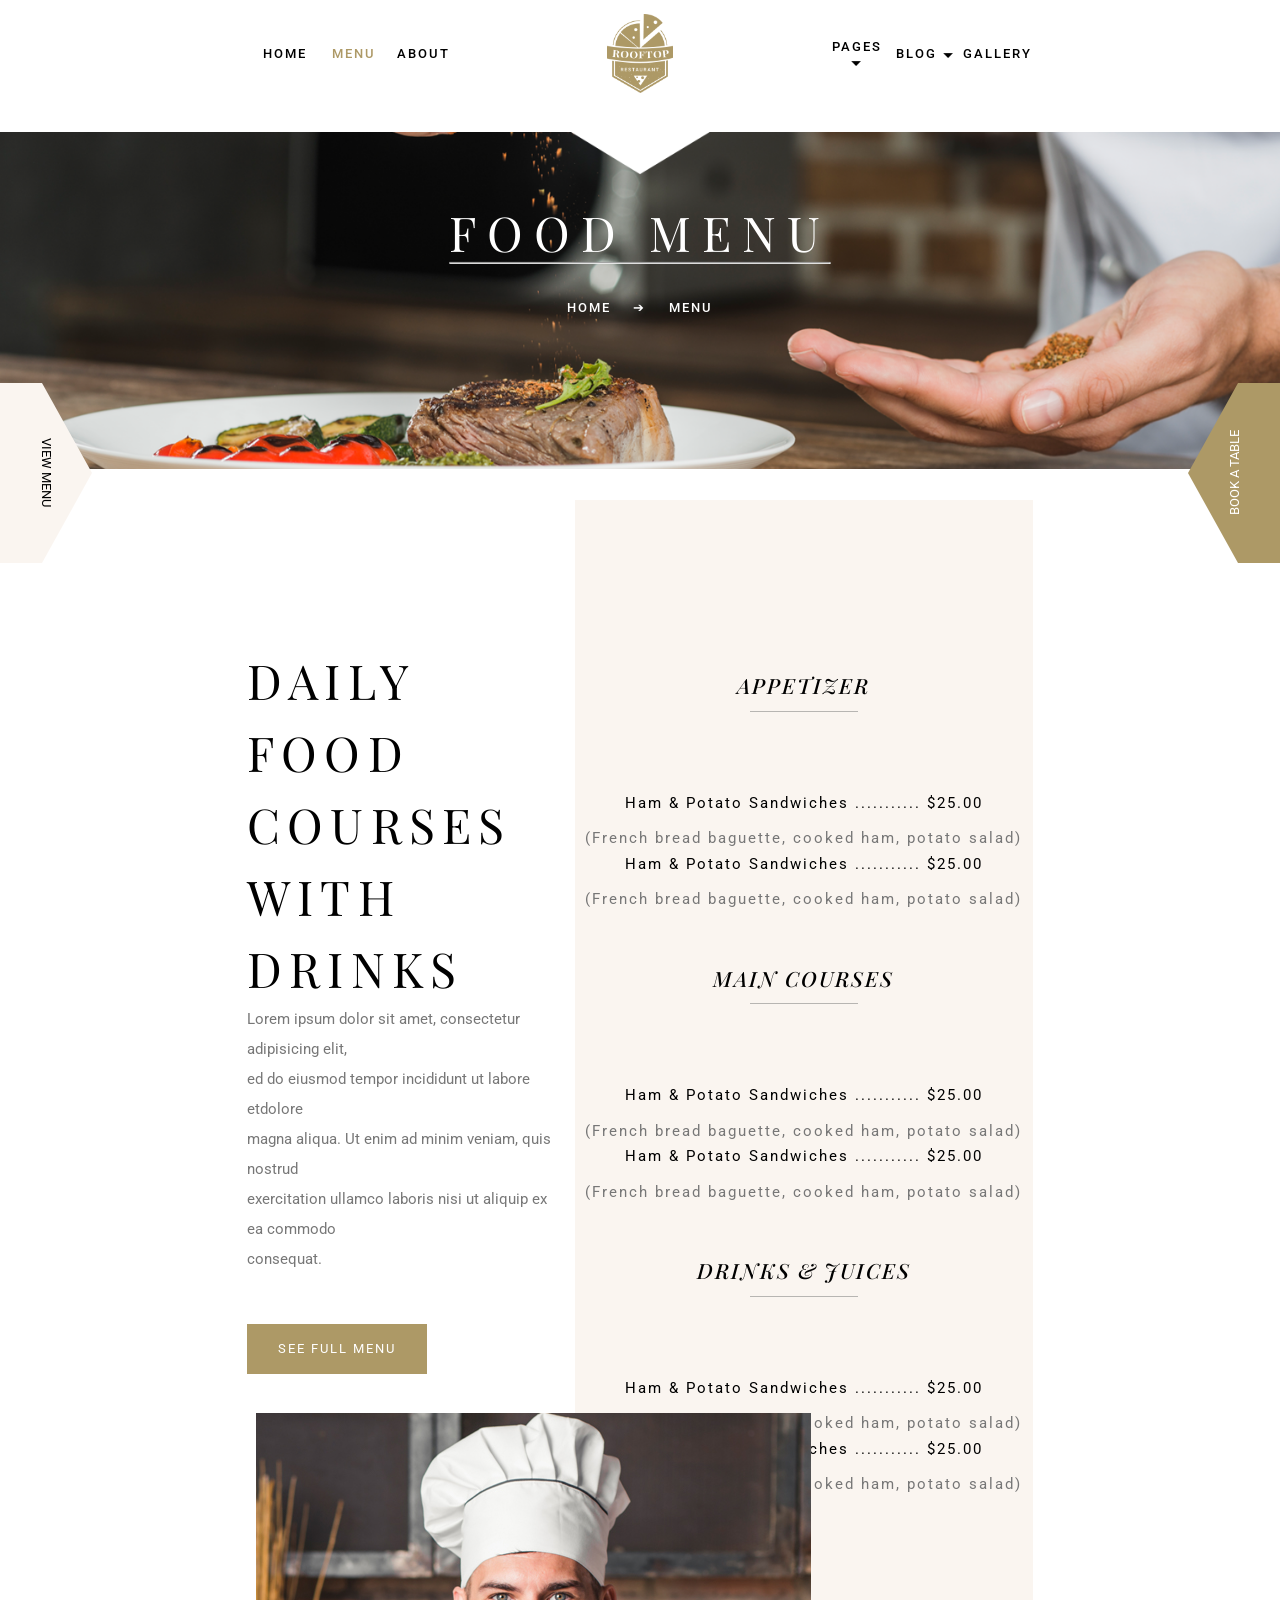
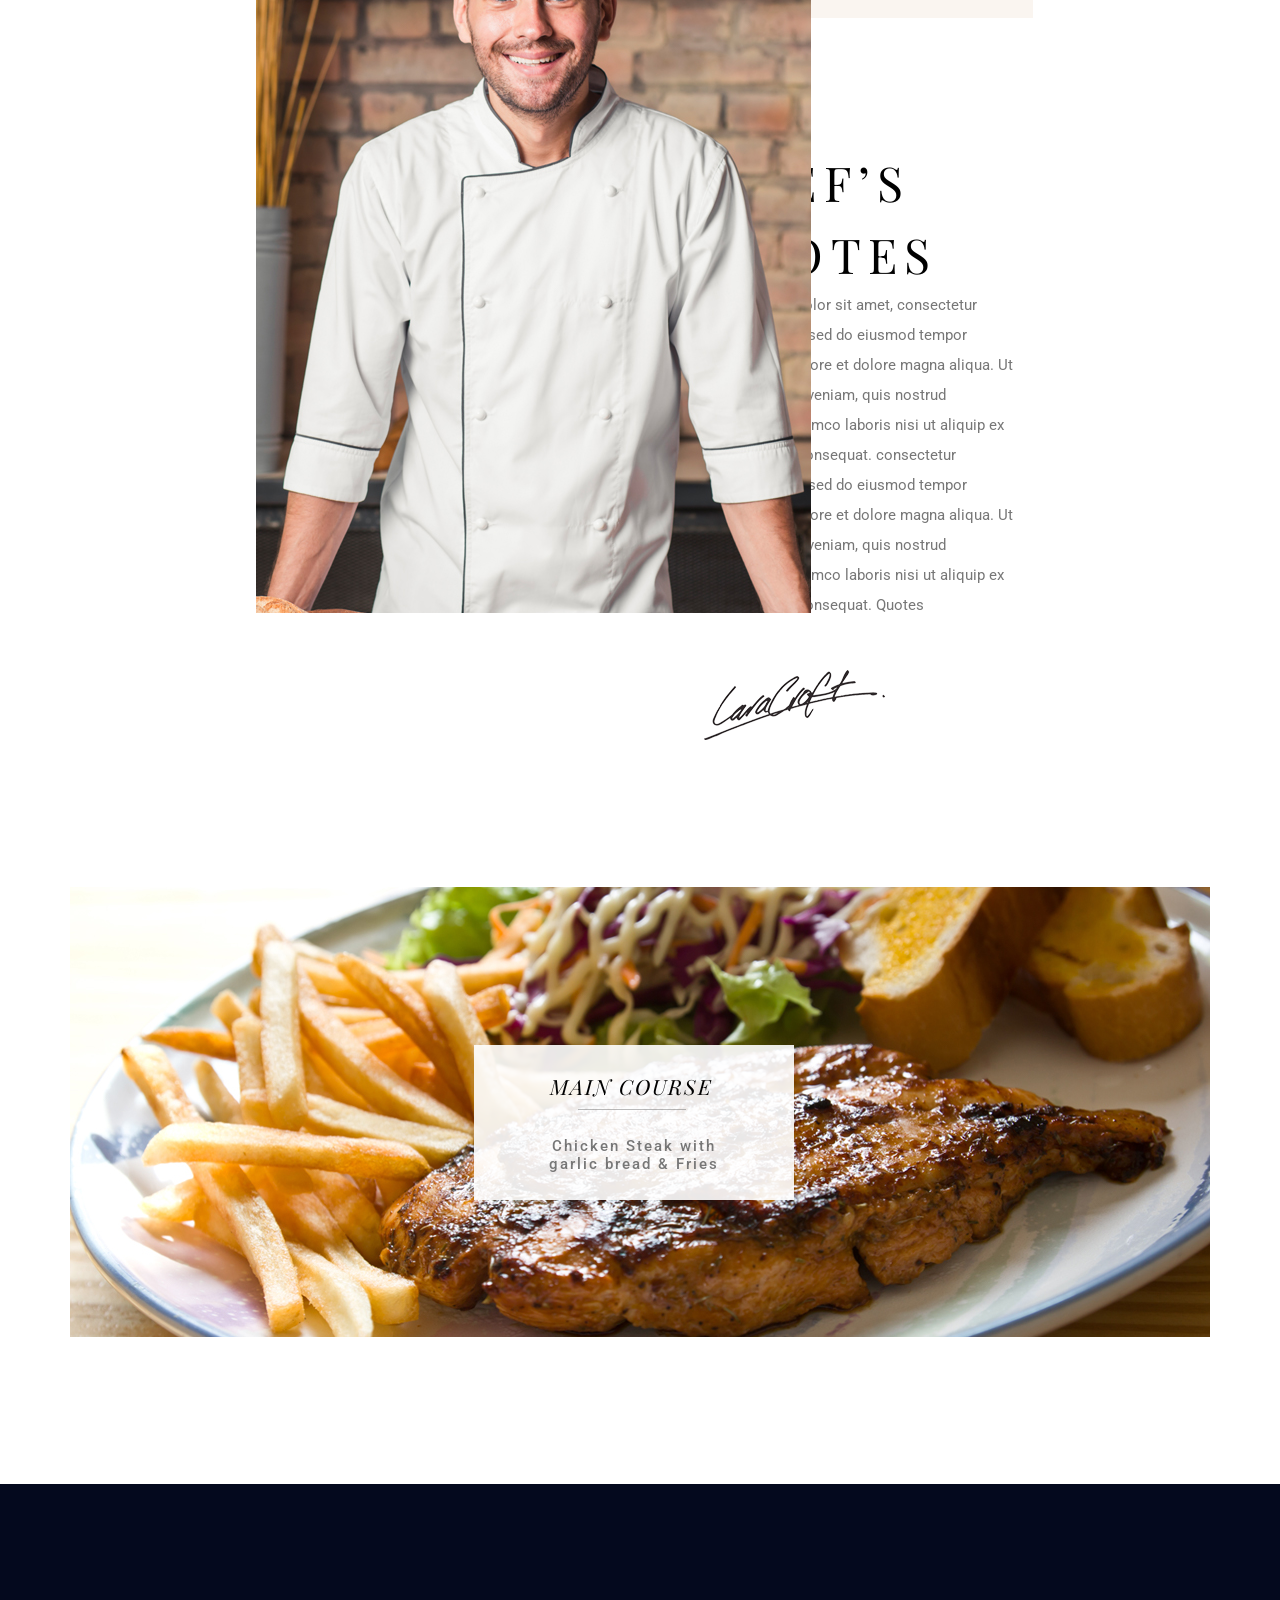
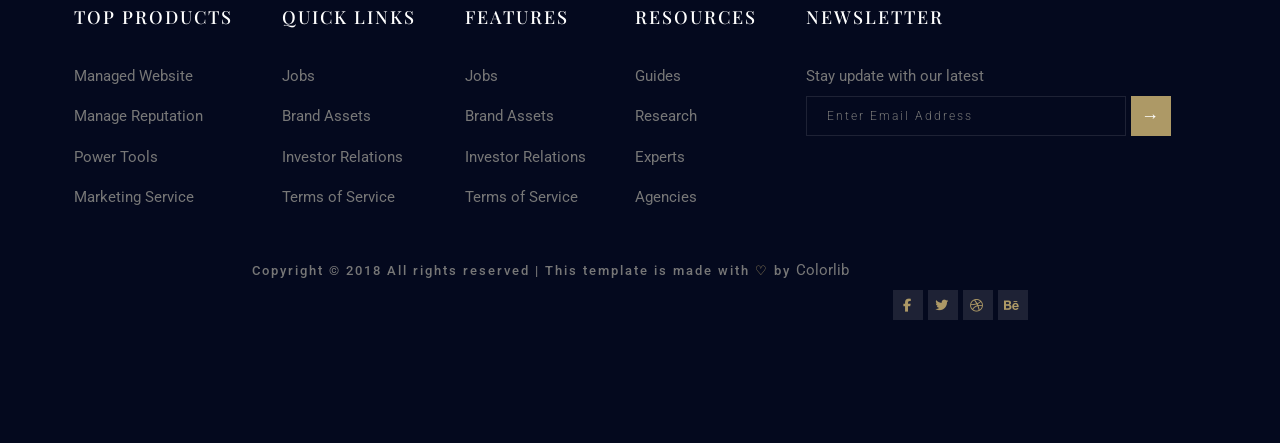
==== menu.html @ 67636c3a "Add files via upload" ====
<!doctype html>
<html lang="en">
    <head>
        <link rel="preconnect" href="https://fonts.googleapis.com" />
        <link rel="preconnect" href="https://fonts.gstatic.com" crossorigin />
        <link
            href="https://fonts.googleapis.com/css2?family=Playfair+Display:ital,wght@0,400..900;1,400..900&family=Roboto:ital,wght@0,100..900;1,100..900&display=swap"
            rel="stylesheet"
        />
        <link
        rel="stylesheet"
        href="https://cdnjs.cloudflare.com/ajax/libs/font-awesome/6.5.1/css/all.min.css"
        />
        <meta charset="UTF-8" />
        <meta name="viewport" content="width=device-width, initial-scale=1.0" />
        <title>Menu</title>
        <link rel="stylesheet" href="css/menu.css" />
    </head>

    <body>
        <header class="header">
            <ul>
                <li><a href="index.html">HOME</a></li>
                <li><a href="menu.html" class="dourado">MENU</a></li>
                <li><a href="about.html">ABOUT</a></li>
                <li id="espaco"><img src="img/logo.png" alt="" id="logo" /></li>
                <li>
                    <a href="pages.html">PAGES 🞃</a>

                    <ul id="dropdown">
                        <li><a href="contact.html">Contact</a></li>
                        <li><a href="elements.html">Elements</a></li>
                    </ul>
                </li>

                <li>
                    <a href="blog.html">BLOG 🞃</a>
                    <ul id="dropdown">
                        <li><a href="blog.html">Blog</a></li>
                        <li><a href="blogDetail.html">Blog Detail</a></li>
                    </ul>
                </li>
                <li><a href="gallery.html">GALLERY</a></li>
            </ul>
        </header>

        <main>
            <section id="section01"></section>
        </main>

        <div id="nome">
            food menu <br />
            <hr />
            <a href="index.html">HOME</a>
            <a href="">➔</a>
            <a href="menu.html">MENU</a>
        </div>

        <div class="booktable">
            <p>
                <a href="">BOOK A TABLE</a>
            </p>
        </div>
        <div class="viewmenu">
            <p>
                <a href="">VIEW MENU</a>
            </p>
        </div>

        <section class="colunacentro">
            <div class="esquerda">
                <h1>
                    Daily Food
                    <br />
                    Courses with
                    <br />
                    Drinks
                    <br />
                </h1>
                <p>
                    Lorem ipsum dolor sit amet, consectetur adipisicing elit,<br />
                    ed do eiusmod tempor incididunt ut labore etdolore <br />
                    magna aliqua. Ut enim ad minim veniam, quis nostrud <br />
                    exercitation ullamco laboris nisi ut aliquip ex <br />
                    ea commodo
                    <br />
                    consequat.
                </p>

                <a href="" class="seefullmenu">SEE FULL MENU</a>
            </div>

            <div class="menu">
                <div class="single-menu">
                    <h3>Appetizer</h3>
                    <ul class="list">
                        <li>
                            <p class="menu-item">
                                Ham &amp; Potato Sandwiches ........... $25.00
                            </p>
                            <p>
                                (French bread baguette, cooked ham, potato
                                salad)
                            </p>
                        </li>
                        <li>
                            <p class="menu-item">
                                Ham &amp; Potato Sandwiches ........... $25.00
                            </p>
                            <p>
                                (French bread baguette, cooked ham, potato
                                salad)
                            </p>
                        </li>
                    </ul>
                </div>

                <div class="single-menu">
                    <h3>Main Courses</h3>
                    <ul class="list">
                        <li>
                            <p class="menu-item">
                                Ham &amp; Potato Sandwiches ........... $25.00
                            </p>
                            <p>
                                (French bread baguette, cooked ham, potato
                                salad)
                            </p>
                        </li>
                        <li>
                            <p class="menu-item">
                                Ham &amp; Potato Sandwiches ........... $25.00
                            </p>
                            <p>
                                (French bread baguette, cooked ham, potato
                                salad)
                            </p>
                        </li>
                    </ul>
                </div>

                <div class="single-menu">
                    <h3>Drinks &amp; Juices</h3>
                    <ul class="list">
                        <li>
                            <p class="menu-item">
                                Ham &amp; Potato Sandwiches ........... $25.00
                            </p>
                            <p>
                                (French bread baguette, cooked ham, potato
                                salad)
                            </p>
                        </li>
                        <li>
                            <p class="menu-item">
                                Ham &amp; Potato Sandwiches ........... $25.00
                            </p>
                            <p>
                                (French bread baguette, cooked ham, potato
                                salad)
                            </p>
                        </li>
                    </ul>
                </div>
            </div>
        </section>

        <section class="chefs-quotes">
            <img src="img/chefs-quotes.jpg" alt="" class="img1 overlay" />

            <h1>
                Chef’s <br />
                Quotes
            </h1>
            <p>
                Lorem ipsum dolor sit amet, consectetur adipisicing elit, sed do
                eiusmod tempor incididunt ut labore et dolore magna aliqua. Ut
                enim ad minim veniam, quis nostrud exercitation ullamco laboris
                nisi ut aliquip ex ea commodo consequat. consectetur adipisicing
                elit, sed do eiusmod tempor incididunt ut labore et dolore magna
                aliqua. Ut enim ad minim veniam, quis nostrud exercitation
                ullamco laboris nisi ut aliquip ex ea commodo consequat. Quotes
            </p>
            <img src="img/signature.png"/>
        </section>

        <section class="foto">
            <img src="img/left-arrow.png" alt="" class="seta" />
            <div class="maincourse">
                <img src="img/callaction-bg.jpg" class="callaction">
                <div class="box-texto">
                  <h3>Main Course</h3>
                  <p>Chicken Steak with garlic bread & Fries</p>
                </div>
              </div>
            <img src="img/right-arrow.png" alt="" class="seta" />
        </section>

        <footer class="rodape">
            <div>
                <div>
                    <h1>Top Products</h1>
                    <p>
                        <a href="">Managed Website</a><br />
                        <a href="">Manage Reputation</a> <br />
                        <a href="">Power Tools</a> <br />
                        <a href="">Marketing Service</a> <br />
                    </p>
                </div>
                <div>
                    <h1>Quick links</h1>
                    <p>
                        <a href="">Jobs</a><br />
                        <a href="">Brand Assets</a><br />
                        <a href="">Investor Relations</a><br />
                        <a href="">Terms of Service</a><br />
                    </p>
                </div>
                <div>
                    <h1>Features</h1>
                    <p>
                        <a href="">Jobs</a><br />
                        <a href="">Brand Assets</a><br />
                        <a href="">Investor Relations</a><br />
                        <a href="">Terms of Service</a><br />
                    </p>
                </div>
                <div>
                    <h1>Resources</h1>
                    <p>
                        <a href="">Guides</a><br />
                        <a href="">Research</a><br />
                        <a href="">Experts</a><br />
                        <a href="">Agencies</a <br />
                    </p>
                </div>
                <div class="newsletter">
                    <h1>NEWSLETTER</h1>
                    <p>Stay update with our latest</p>
                    <input type="email" class="email-rodape" placeholder="Enter Email Address" />
                    <button class="btn-rodape">→</button>
                </div>
            </div>
            <div class="final">
                <div class="Copyright">
                    <p>Copyright © 2018 All rights reserved | This template is made with <span class="dourado">♡</span> by <a href="#" class="dourado">Colorlib</a></p>
                </div>
                <div class="social">
                    <a href="#" class="media"><i class="fa-brands fa-facebook-f"></i></a>
                    <a href="#" class="media"><i class="fa-brands fa-twitter"></i></a>
                    <a href="#" class="media"><i class="fab fa-dribbble"></i></i></a>
                    <a href="#" class="media"><i class="fa-brands fa-behance"></i></a>
                </div>
            </div>
        </footer>
    </body>
</html>
---- css/menu.css ----
* {
    color: #777777;
    font-family: "Roboto", sans-serif;
    box-sizing: border-box;
    margin: 0;
    font-weight: 500;
    letter-spacing: 2px;
    font-size: 13px;
    text-decoration: none;
}
body {
    overflow-x: hidden;
}

.dourado {
    color: #ad9966;
}

.header {
    text-align: center;
    position: sticky;
    background-color: white;
    height: 100px;
    padding-top: 14px;
    top: 0;
    z-index: 3;
    /*box-shadow: -21.213px 21.213px 30px 0px rgba(158, 158, 158, 0.3);*/
}

header a {
    color: black;
    transition: all 0.3s ease 0s;
}

header a:hover {
    color: #ad9966;
}

hr {
    color: white;
}

ul {
    padding: 0;
}

header li {
    display: inline-block;
    width: 5%;
    vertical-align: middle;
    position: relative;
}

#logo {
    width: 27%;
    vertical-align: middle;
    padding: 0;
    width: 66.81px;
    height: 79.38px;
}

#espaco {
    width: 360px;
}

#dropdown {
    position: absolute;
    top: 100%;
    left: 0;
    background: #fff;
    min-width: 160px;
    box-shadow: 0 4px 12px rgba(0, 0, 0, 0.1);
    z-index: 100;
    opacity: 0;
    visibility: hidden;
    transition: opacity 0.2s ease;
    padding: 0;
    list-style: none;
    text-align: left;
}

#dropdown a {
    padding: 28px 20px 22px;
    font-size: 14px;
    width: 160px;
    float: left;
}
#dropdown li {
    display: block;
    width: 100%;
}
li:hover #dropdown {
    display: block;
    opacity: 1;
    visibility: visible;
}

#section01 {
    height: 400px;
    background-image: url(../img/bannermenu.png);
    background-size: contain;
    background-repeat: no-repeat;
    background-position: center;
    position: relative;
}

#nome {
    position: absolute;
    top: 30%;
    transform: translate(-50%, -50%);
    left: 50%;
    color: #fff;
    font-size: 48px;
    text-transform: uppercase;
    letter-spacing: 10.8px;
    font-family: "Playfair Display", serif;
    line-height: 1.2em;
    margin-bottom: 0;
    margin-top: 0;
    font-weight: normal;
    text-align: center;
}

#nome a {
    color: white;
    transition: all 0.3s ease 0s;
}

#nome a:hover {
    color: #ad9966;
}

header a {
    color: black;
    transition: all 0.3s ease 0s;
}

header a:hover {
    color: #ad9966;
}

hr {
    color: white;
}

#nome > p {
    font-size: 18px;
    text-decoration: none;
    text-align: center;
    font-weight: normal;
    letter-spacing: normal;
}

.booktable {
    background-image: url(../img/book-table-bg.png);
    position: fixed;
    top: 52.5%;
    transform: translateY(-50%);
    width: 92px;
    height: 180px;
    right: 0;
    transition: all 0.4s ease 0s;
    display: flex;
    align-items: center;
    justify-content: center;
    z-index: 3;
}
.booktable a {
    color: white;
    width: 92px;
    font-size: 13px;
    font-weight: 400;
    text-align: left;
    letter-spacing: normal;
    z-index: 9;
}
.booktable a:hover {
    transition: transform 0.4s ease;
    color: black;
}
.booktable p {
    transform: rotate(270deg);
    transition: transform 0.4s ease;
}
.booktable:hover p {
    transform: rotate(360deg);
    color: #ad9966;
}

.viewmenu {
    background-image: url(../img/view-menu-bg.png);
    position: fixed;
    top: 52.5%;
    transform: translateY(-50%);
    width: 92px;
    height: 180px;
    left: 0;
    transition: all 0.4s ease 0s;
    display: flex;
    align-items: center;
    justify-content: center;
}
.viewmenu a {
    color: black;
    width: 92px;
    font-size: 13px;
    font-weight: 400;
    text-align: left;
    letter-spacing: normal;
}
.viewmenu a:hover {
    color: #ad9966;
    transition: transform 0.4s ease;
}
.viewmenu p {
    transform: rotate(90deg);
    transition: transform 0.4s ease;
}
.viewmenu:hover p {
    transition: transform 0.4s ease;
    transform: rotate(0deg);
    color: #ad9966;
}

.colunacentro {
    display: flex;
    flex-wrap: wrap;
    margin-right: -15px;
    margin-left: -15px;
    justify-content: center;
}

.esquerda {
    width: 25%;
    height: auto;
    padding-top: 144px;
}

.esquerda h1 {
    color: black;
    font-size: 48px;
    letter-spacing: 7.2px;
    text-transform: uppercase;
    font-family: "Playfair Display", serif;
    line-height: 72px;
    font-weight: 400;
}

.esquerda p {
    margin-bottom: 50px;
    color: #777777;
    font-family: "Roboto", sans-serif;
    font-size: 15px;
    font-weight: 400;
    letter-spacing: normal;
    line-height: 30px;
}

.seefullmenu {
    line-height: 48px;
    padding: 0 30px;
    border-radius: 0px;
    background: #ad9966;
    border: 1px solid #ad9966;
    display: inline-block;
    font-weight: normal;
    position: relative;
    letter-spacing: 2px;
    transition: all 0.4s ease 0s;
    cursor: pointer;
    color: white;
}

.seefullmenu:hover {
    background: transparent;
    color: #ad9966;
}

.menu {
    background-color: #faf5f0;
    list-style-type: none;
    padding: 120px 0px;
    text-align: center;
    width: 35%;
}

.menu h3 {
    color: black;
    font-size: 21px;
    font-style: italic;
    text-transform: uppercase;
    font-family: "Playfair Display", serif;
    line-height: 1.5em;
    margin-bottom: 10px;
    line-height: 31.5px;
    margin: 50px 0px;
    padding-bottom: 20px;
    border-bottom: #777777;
}

h3::after {
    content: "";
    display: block;
    width: 12vh;
    height: 1px;
    background-color: #777777;
    opacity: 0.5;
    margin: 1vh auto;
}

.menu-item {
    margin-bottom: 10px;
    font-weight: 500;
    color: black;
    list-style: none;
}

.menu p {
    font-family: "Roboto", sans-serif;
    font-size: 15px;
    font-weight: 400;
    line-height: 1.7;
    list-style: none;
}

.menu li {
    list-style: none;
}

.overlay {
    position: absolute;
    left: 0;
    right: 0;
    top: 0;
    bottom: 0;
    z-index: 2;
    -webkit-transition: all 0.4s ease 0s;
    transition: all 0.4s ease 0s;
}

.img1 {
    top: 157%;
    left: 20%;
}

.chefs-quotes {
    margin-top: 10%;
    margin-left: 55%;
}

.chefs-quotes h1 {
    color: black;
    font-size: 48px;
    letter-spacing: 7.2px;
    text-transform: uppercase;
    font-family: "Playfair Display", serif;
    line-height: 72px;
    font-weight: 400;
    width: 20%;
}

.chefs-quotes p {
    margin-bottom: 50px;
    color: #777777;
    font-family: "Roboto", sans-serif;
    font-size: 15px;
    font-weight: 400;
    letter-spacing: normal;
    line-height: 30px;
    width: 55%;
}
/*Foto do prato que era para ser um carrossel*/
.foto {
    position: relative;
    text-align: center;
    margin: 144px 0px;
}
.seta {
    position: absolute;
    top: 50%;
    transform: translateY(-50%);
    width: 40px;
    cursor: pointer;
    display: inline-block;
    filter: opacity(30%);
    transition: all 0.4s ease 0s;
}
.seta:hover {
    filter: opacity(100%);
}
.seta:first-of-type {
    left: 266px;
}
.seta:last-of-type {
    right: 266px;
}
.callation {
    background: url(callaction-bg.jpg);
    display: inline-block;
    height: 450px;
    width: 1140px;
}

.maincourse {
    position: relative;
    text-align: center;
}
.box-texto {
    padding-top: 3vh;
    padding-bottom: 3vh;
    padding-left: 6vh;
    padding-right: 6vh;
    position: absolute;
    top: 35%;
    left: 37%;
    text-align: center;
    background-color: #ffffffe6;
    width: 25%;
}

.box-texto h3 {
    font-size: 21px;
    font-family: "Playfair Display", serif;
    color: #000000;
    font-weight: lighter;
    text-transform: uppercase;
    width: 90%;
    padding-left: 2vh;
    padding-bottom: 2vh;
    font-style: italic;
}

.box-texto h3::after {
    content: "";
    display: block;
    width: 12vh;
    height: 1px;
    background-color: #777777;
    opacity: 0.5;
    margin: 1vh auto;
}

.box-texto p {
    font-family: "Roboto", sans-serif;
    font-size: 15px;
    color: #777777;
}

.rodape {
    width: 100%;
    padding: 120px 0px;
    background-color: #04091e;
    text-align: center;
}
.rodape div {
    display: inline-block;
    text-align: left;
    margin: 0px 22px;
}
.rodape h1 {
    font-family: "Playfair Display", serif;
    font-size: 18px;
    line-height: 27px;
    text-transform: uppercase;
    color: #fff;
    margin-bottom: 25px;
}
.rodape a {
    color: rgb(119, 119, 119);
    font-size: 15px;
    line-height: 40.5px;
    font-weight: 400;
    letter-spacing: normal;
    transition: all 0.4s ease 0s;
}
.rodape a:hover {
    color: #ad9966;
}
.newsletter {
    vertical-align: top;
    width: 400px;
}
.newsletter p {
    color: rgb(119, 119, 119);
    font-size: 15px;
    line-height: 40.5px;
    font-weight: 400;
    letter-spacing: normal;
}
.email-rodape {
    height: 40px;
    width: 80%;
    background: transparent;
    border: solid 1px rgba(255, 255, 255, 0.1);
    color: #fff;
    font-weight: 300;
    font-size: 12px;
    padding: 0px 20px;
}
.btn-rodape {
    height: 40px;
    width: 40px;
    background: #ad9966;
    padding: 0;
    display: inline-block;
    vertical-align: bottom;
    border: none;
    color: #fff;
    line-height: 100%;
    font-size: 18px;
}
.btn-rodape:hover {
    cursor: pointer;
    text-decoration: none;
}
.final {
    padding-top: 32px;
    display: block;
    width: 64%;
}
.Copyright {
    float: left;
    letter-spacing: normal;
}
.social {
    vertical-align: bottom;
    float: right;
}
.media {
    display: inline-flex;
    justify-content: center;
    align-items: center;
    width: 30px;
    height: 30px;
    transition: all 0.4s ease 0s;
    background: rgba(255, 255, 255, 0.1);
    letter-spacing: normal;
    font-size: normal;
    font-weight: normal;
}
.media:hover {
    background-color: #ad9966;
}
.media:hover i {
    color: #fff;
}
.media i {
    color: #ad9966;
}
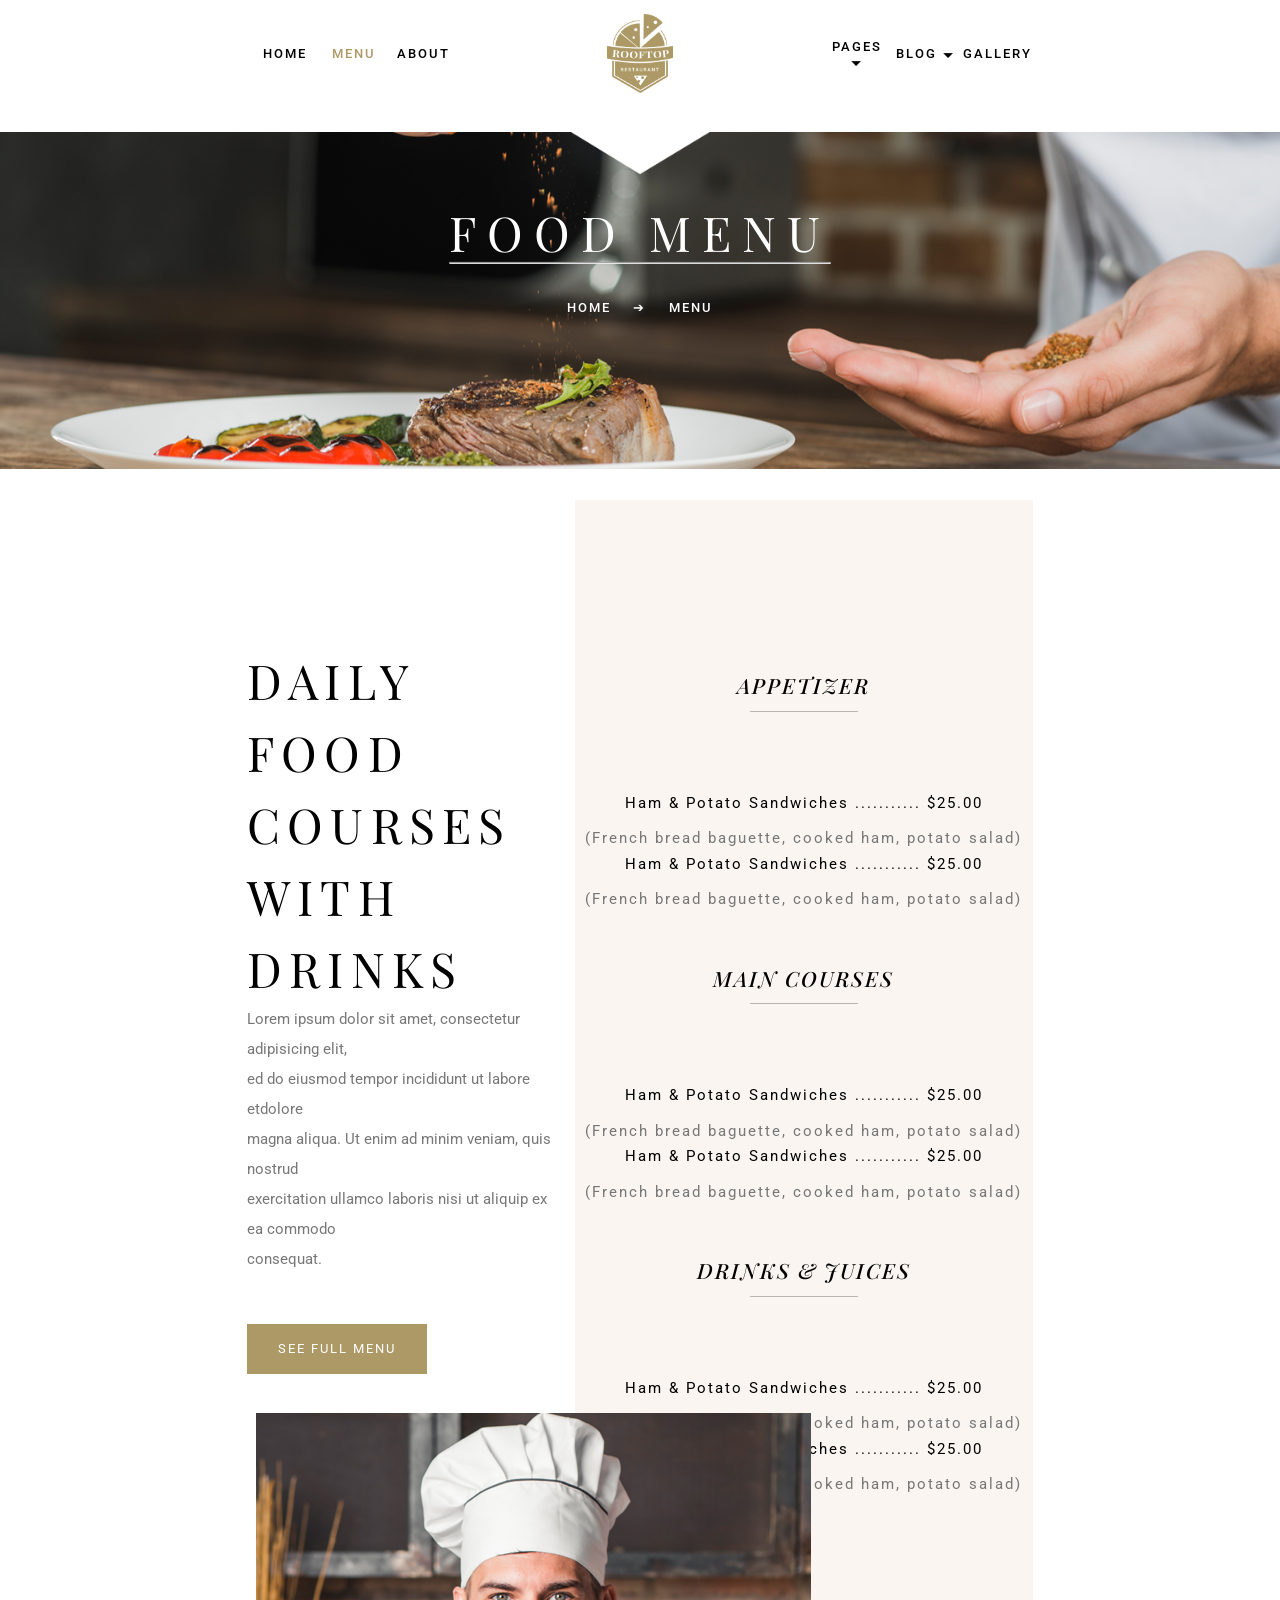
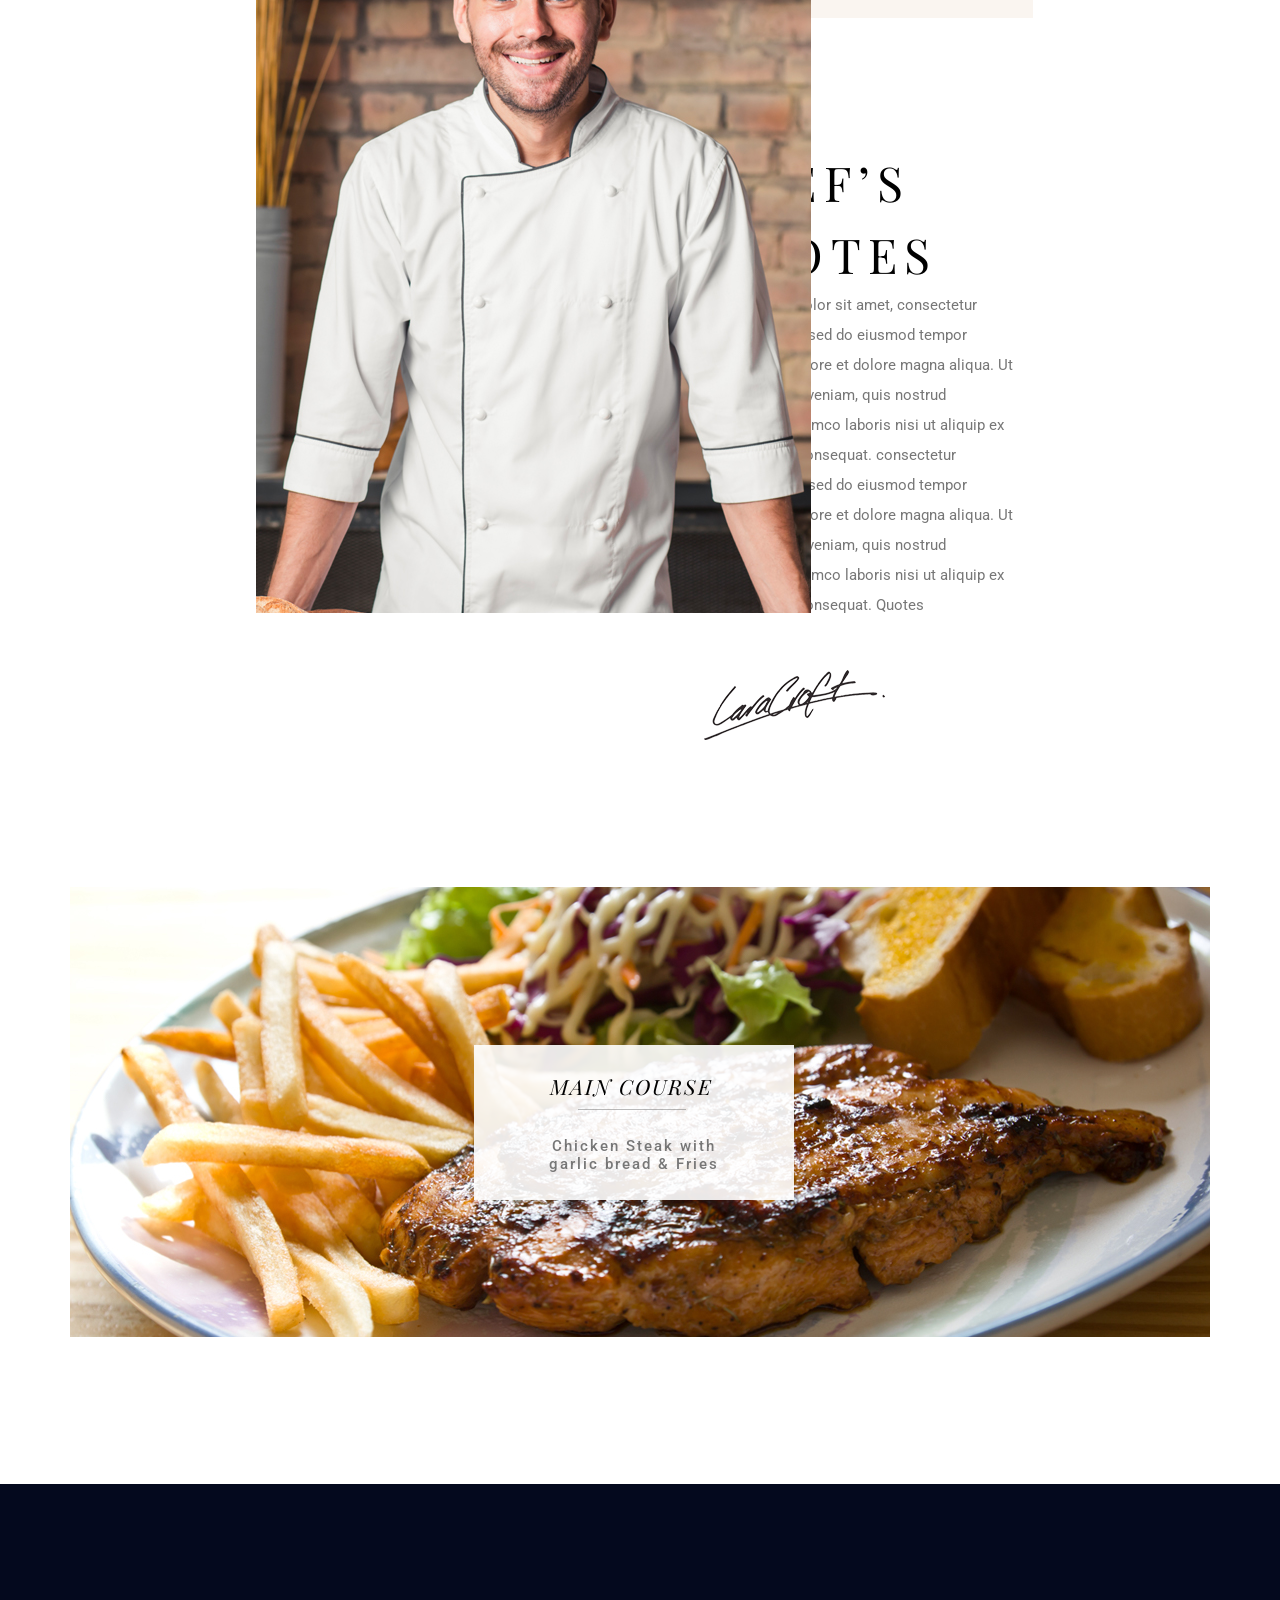
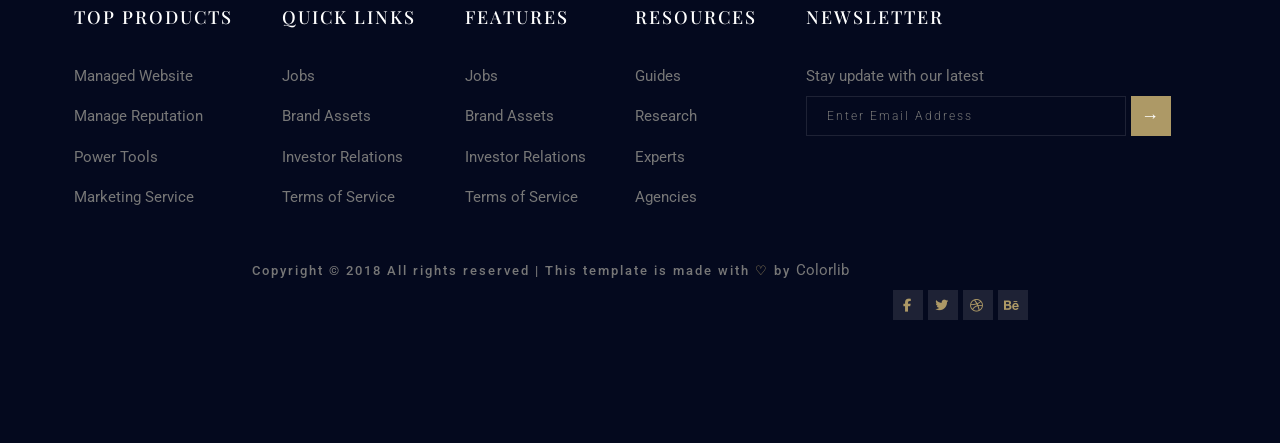
==== commit 60f92b70: "Remove book table and view menu links Removed book table and view menu sections from the HTML." ====
--- a/menu.html
+++ b/menu.html
@@ -56,17 +56,6 @@
             <a href="menu.html">MENU</a>
         </div>
 
-        <div class="booktable">
-            <p>
-                <a href="">BOOK A TABLE</a>
-            </p>
-        </div>
-        <div class="viewmenu">
-            <p>
-                <a href="">VIEW MENU</a>
-            </p>
-        </div>
-
         <section class="colunacentro">
             <div class="esquerda">
                 <h1>
